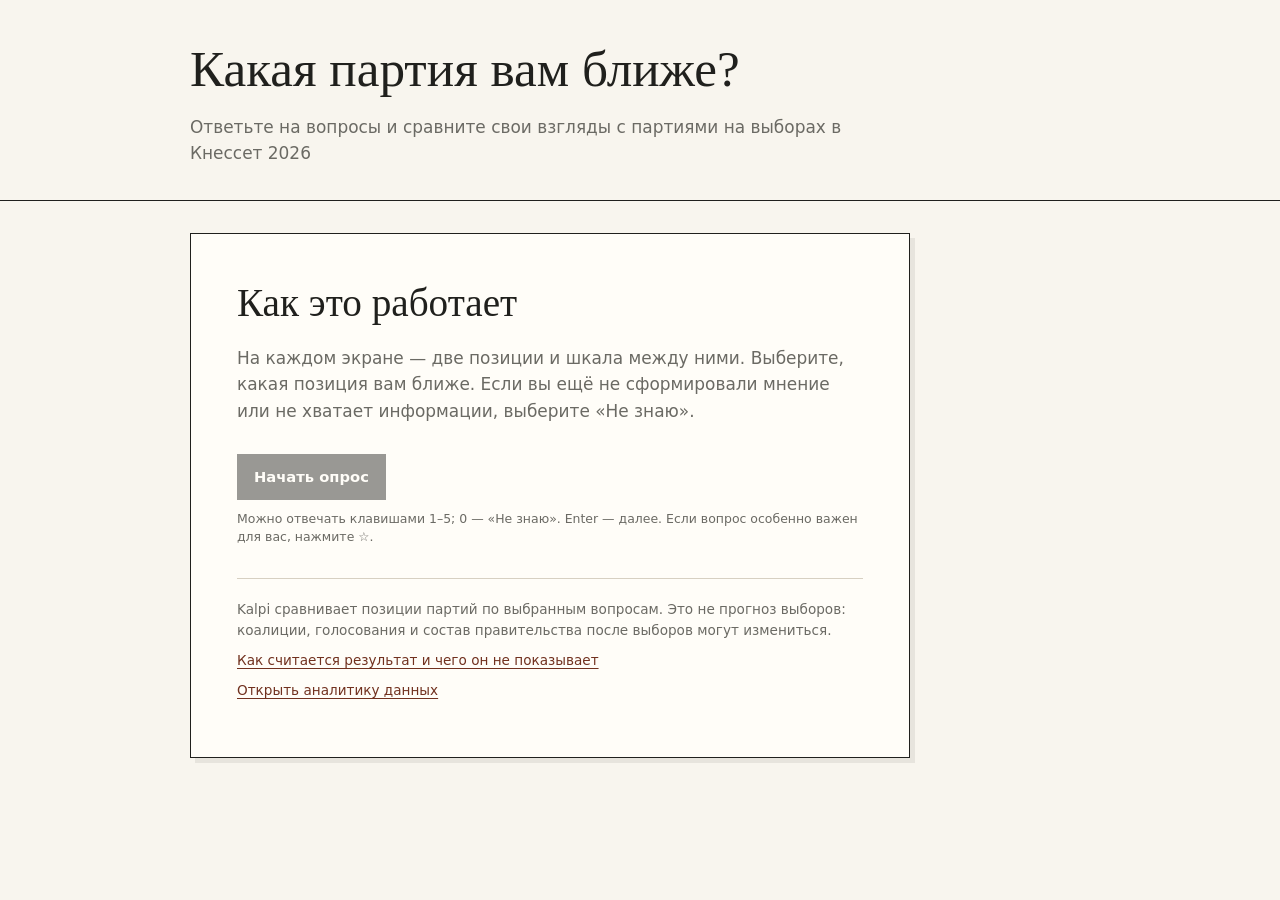
==== he/index.html @ 629cff6f "Default site language to English and add localized share metadata" ====
<!doctype html>
<html lang="he" dir="rtl">
<head>
  <meta charset="utf-8">
  <meta name="viewport" content="width=device-width, initial-scale=1">
  <meta name="description" content="ענו על השאלות והשוו את עמדותיכם למפלגות בבחירות לכנסת 2026">
  <meta property="og:type" content="website">
  <meta property="og:site_name" content="Kalpi">
  <meta property="og:title" content="השוו את עמדותיכם למפלגות בישראל בבחירות לכנסת 2026">
  <meta property="og:description" content="ענו על השאלות והשוו את עמדותיכם למפלגות בבחירות לכנסת 2026">
  <meta property="og:locale" content="he_IL">
  <meta property="og:locale:alternate" content="en_US">
  <meta property="og:locale:alternate" content="ru_RU">
  <meta name="twitter:card" content="summary">
  <meta name="twitter:title" content="השוו את עמדותיכם למפלגות בישראל בבחירות לכנסת 2026">
  <meta name="twitter:description" content="ענו על השאלות והשוו את עמדותיכם למפלגות בבחירות לכנסת 2026">
  <link rel="canonical" href="../index.html?lang=he">
  <meta http-equiv="refresh" content="0;url=../index.html?lang=he">
  <title>השוו את עמדותיכם למפלגות בישראל בבחירות לכנסת 2026</title>
</head>
<body dir="rtl">
  <p><a href="../index.html?lang=he">פתיחת Kalpi</a></p>
</body>
</html>
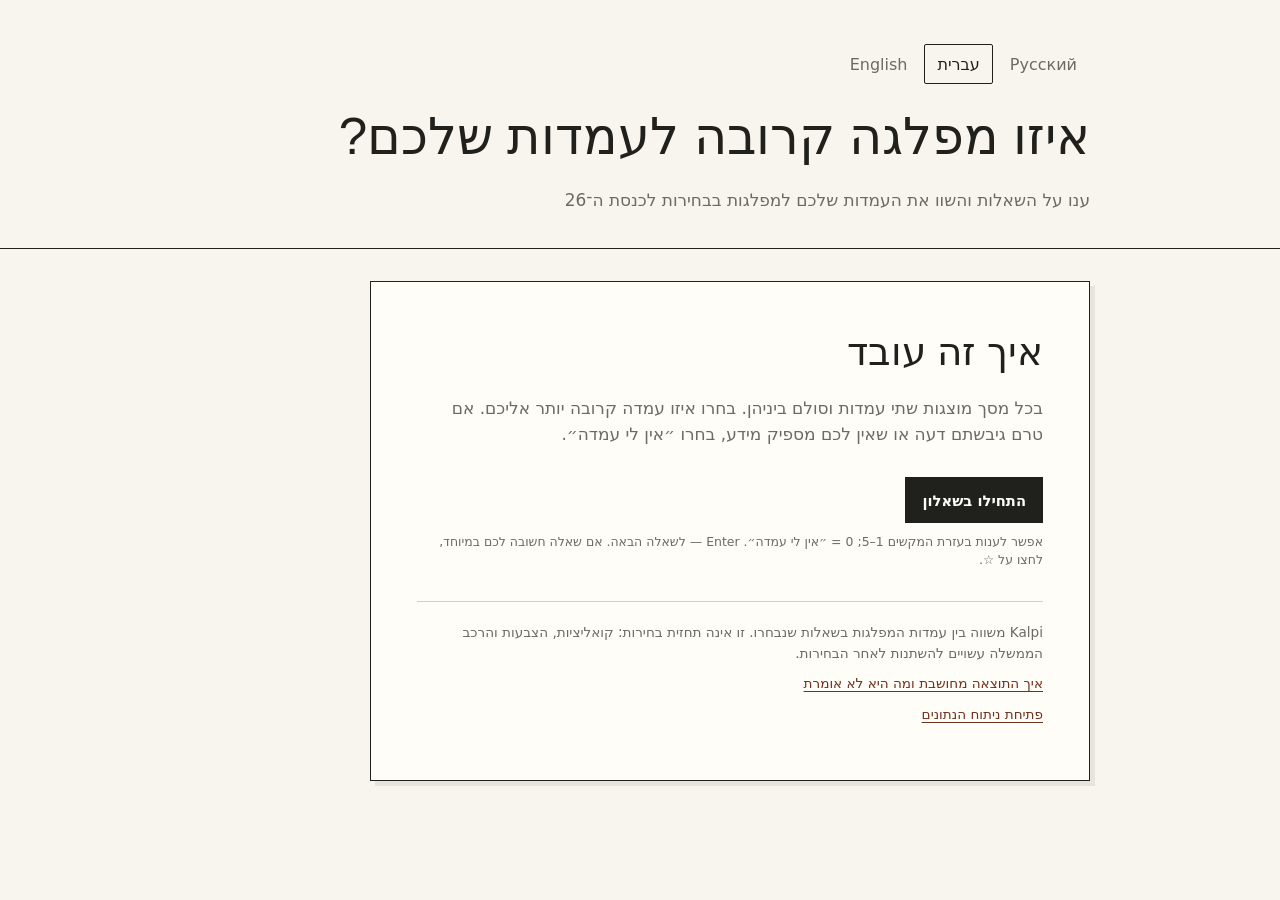
==== commit cbdd8a7f: "Polish Hebrew translations and election copy" ====
--- a/he/index.html
+++ b/he/index.html
@@ -3,20 +3,20 @@
 <head>
   <meta charset="utf-8">
   <meta name="viewport" content="width=device-width, initial-scale=1">
-  <meta name="description" content="ענו על השאלות והשוו את עמדותיכם למפלגות בבחירות לכנסת 2026">
+  <meta name="description" content="ענו על השאלות והשוו את העמדות שלכם למפלגות בבחירות לכנסת ה־26">
   <meta property="og:type" content="website">
   <meta property="og:site_name" content="Kalpi">
-  <meta property="og:title" content="השוו את עמדותיכם למפלגות בישראל בבחירות לכנסת 2026">
-  <meta property="og:description" content="ענו על השאלות והשוו את עמדותיכם למפלגות בבחירות לכנסת 2026">
+  <meta property="og:title" content="השוו את העמדות שלכם למפלגות בישראל בבחירות לכנסת ה־26">
+  <meta property="og:description" content="ענו על השאלות והשוו את העמדות שלכם למפלגות בבחירות לכנסת ה־26">
   <meta property="og:locale" content="he_IL">
   <meta property="og:locale:alternate" content="en_US">
   <meta property="og:locale:alternate" content="ru_RU">
   <meta name="twitter:card" content="summary">
-  <meta name="twitter:title" content="השוו את עמדותיכם למפלגות בישראל בבחירות לכנסת 2026">
-  <meta name="twitter:description" content="ענו על השאלות והשוו את עמדותיכם למפלגות בבחירות לכנסת 2026">
+  <meta name="twitter:title" content="השוו את העמדות שלכם למפלגות בישראל בבחירות לכנסת ה־26">
+  <meta name="twitter:description" content="ענו על השאלות והשוו את העמדות שלכם למפלגות בבחירות לכנסת ה־26">
   <link rel="canonical" href="../index.html?lang=he">
   <meta http-equiv="refresh" content="0;url=../index.html?lang=he">
-  <title>השוו את עמדותיכם למפלגות בישראל בבחירות לכנסת 2026</title>
+  <title>השוו את העמדות שלכם למפלגות בישראל בבחירות לכנסת ה־26</title>
 </head>
 <body dir="rtl">
   <p><a href="../index.html?lang=he">פתיחת Kalpi</a></p>
